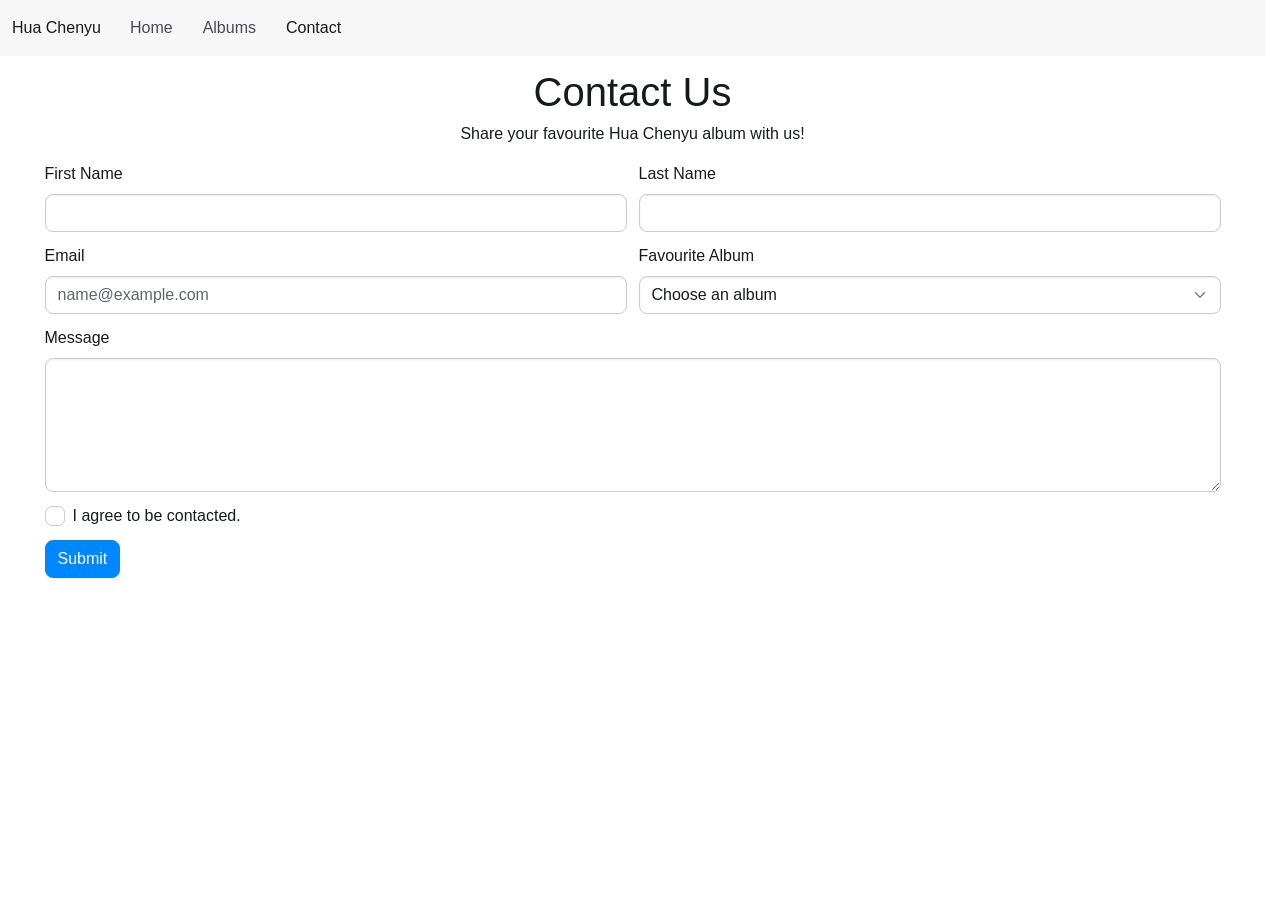
==== contact.html @ b2f34b89 "fifth change" ====
<!DOCTYPE html>
<html lang="en">
<head>
    <meta charset="UTF-8">
    <meta name="viewport" content="width=device-width, initial-scale=1.0">
    <title>Contact | Hua Chenyu Album Collection</title>
    <link rel="stylesheet" href="css/bootstrap.min.css">
    <link rel="stylesheet" href="css/style.css">
</head>

<body>
    <header>
        <nav class="navbar md:navbar-expand bg-1 fg-2">
            <div class="container-fluid">
                <a class="navbar-brand" href="index.html">
                    Hua Chenyu
                </a>

                <button class="btn-icon navbar-toggler" type="button"
                    data-bs-toggle="drawer"
                    data-bs-target="#navbarMenu"
                    aria-controls="navbarMenu"
                    aria-expanded="false"
                    aria-label="Toggle navigation">
                    <span class="navbar-toggler-icon" aria-hidden="true"></span>
                </button>

                <dialog class="drawer drawer-end" tabindex="-1"
                    id="navbarMenu" aria-labelledby="navbarMenuLabel">
                    <div class="drawer-header">
                        <h2 class="drawer-title" id="navbarMenuLabel">Menu</h2>
                        <button type="button" class="btn-close"
                            data-bs-dismiss="drawer" aria-label="Close"></button>
                    </div>

                    <div class="drawer-body">
                        <ul class="navbar-nav">
                            <li class="nav-item">
                                <a class="nav-link"
                                    href="index.html">Home</a>
                            </li>
                            <li class="nav-item">
                                <a class="nav-link"
                                    href="index.html#albums">Albums
                                </a>
                            </li>
                            <li class="nav-item">
                                <a class="nav-link active" aria-current="page"
                                    href="contact.html">Contact
                                </a>
                            </li>
                        </ul>
                    </div>
                </dialog>
            </div>
        </nav>
    </header>

    <main class="container mt-4 mb-4">
        <h1 class="text-center">
            Contact Us
        </h1>
        <p class="text-center">
            Share your favourite Hua Chenyu album with us!
        </p>

        <form>
            <div class="row g-4">
                <div class="col-12 md:col-6">
                    <div class="form-field">
                        <label for="firstName" class="form-label">
                            First Name
                        </label>
                        <input type="text" class="form-control"
                            id="firstName" name="firstName" required>
                    </div>
                </div>

                <div class="col-12 md:col-6">
                    <div class="form-field">
                        <label for="lastName" class="form-label">
                            Last Name
                        </label>
                        <input type="text" class="form-control"
                            id="lastName" name="lastName" required>
                    </div>
                </div>

                <div class="col-12 md:col-6">
                    <div class="form-field">
                        <label for="email" class="form-label">
                            Email
                        </label>
                        <input type="email" class="form-control"
                            id="email" name="email"
                            placeholder="name@example.com" required>
                    </div>
                </div>

                <div class="col-12 md:col-6">
                    <div class="form-field">
                        <label for="favouriteAlbum" class="form-label">
                            Favourite Album
                        </label>
                        <select class="form-control"
                            id="favouriteAlbum" name="favouriteAlbum" required>
                            <option value="">Choose an album</option>
                            <option value="gift">Gift of Quasimodo</option>
                            <option value="aliens">Aliens</option>
                            <option value="h">H</option>
                            <option value="newworld">New World</option>
                            <option value="hope">Hope</option>
                            <option value="quantum">Quantum Transition</option>
                            <option value="other">Other</option>
                        </select>
                    </div>
                </div>

                <div class="col-12">
                    <div class="form-field">
                        <label for="message" class="form-label">
                            Message
                        </label>
                        <textarea class="form-control"
                            id="message" name="message"
                            rows="5" required></textarea>
                    </div>
                </div>

                <div class="col-12">
                    <div class="form-field">
                        <input type="checkbox" class="check"
                            id="consent" name="consent" required>
                        <label for="consent">
                            I agree to be contacted.
                        </label>
                    </div>
                </div>

                <div class="col-12">
                    <button type="submit" class="btn-solid theme-primary">
                        Submit
                    </button>
                </div>
            </div>
        </form>
    </main>

    <script type="module" src="js/bootstrap.bundle.min.js"></script>

</body>
</html>
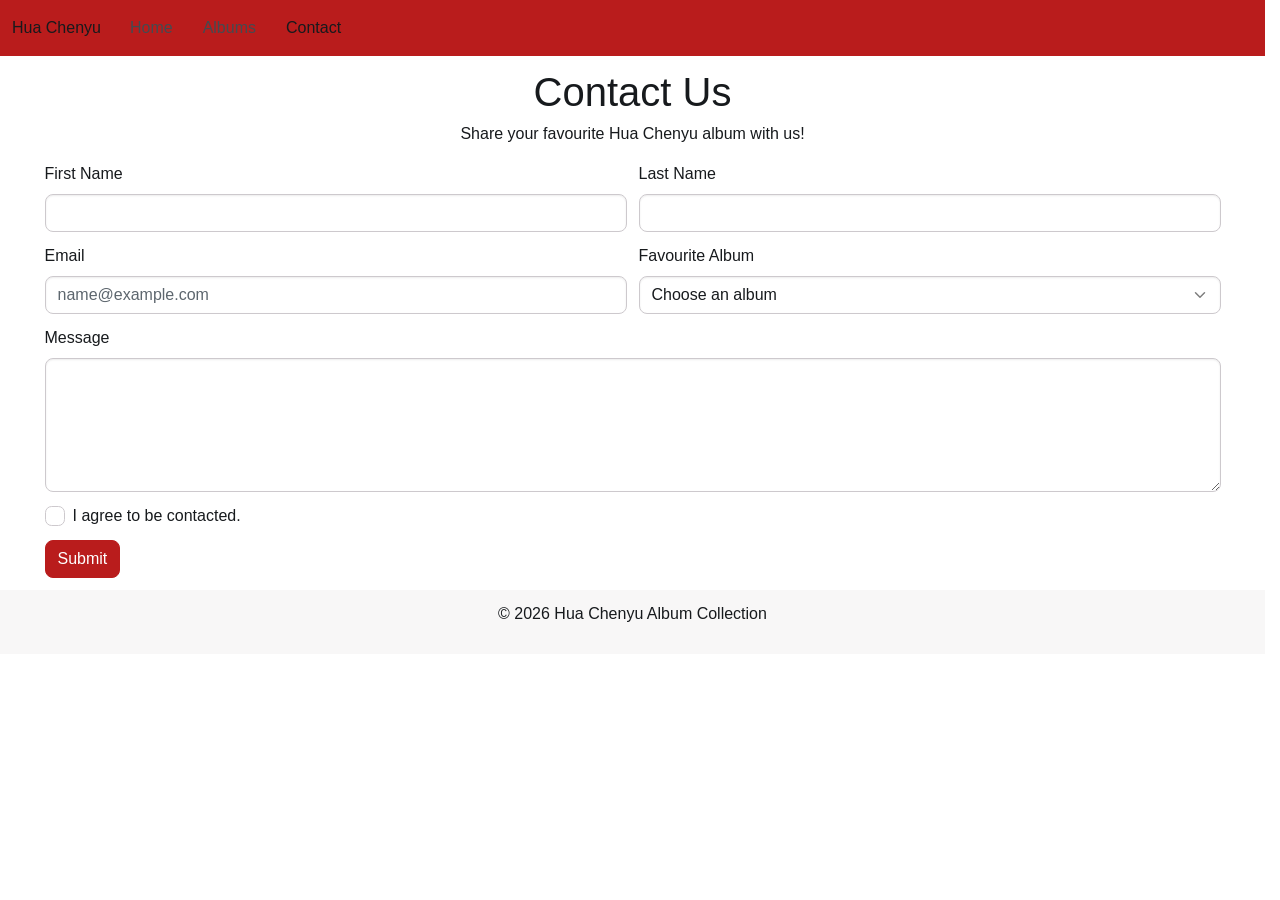
==== commit a46eeb54: "sixth change" ====
--- a/contact.html
+++ b/contact.html
@@ -145,6 +145,10 @@
             </div>
         </form>
     </main>
+    
+    <footer class="bg-1 text-center p-4">
+        <p>© 2026 Hua Chenyu Album Collection</p>
+    </footer>
 
     <script type="module" src="js/bootstrap.bundle.min.js"></script>
 
--- a/css/style.css
+++ b/css/style.css
@@ -0,0 +1,18 @@
+:root {
+    --bs-primary-bg: #b91c1c;
+    --bs-primary-fg: #b91c1c;
+    --bs-primary-fg-emphasis: #991b1b;
+    --bs-primary-border: #b91c1c;
+    --bs-primary-focus-ring: #b91c1c;
+    --bs-primary-contrast: #ffffff;
+}
+
+.btn-solid.theme-primary {
+    --bs-theme-bg: #b91c1c;
+    --bs-theme-border: #b91c1c;
+    --bs-theme-contrast: #ffffff;
+}
+
+.navbar {
+    background-color: #b91c1c;
+}
